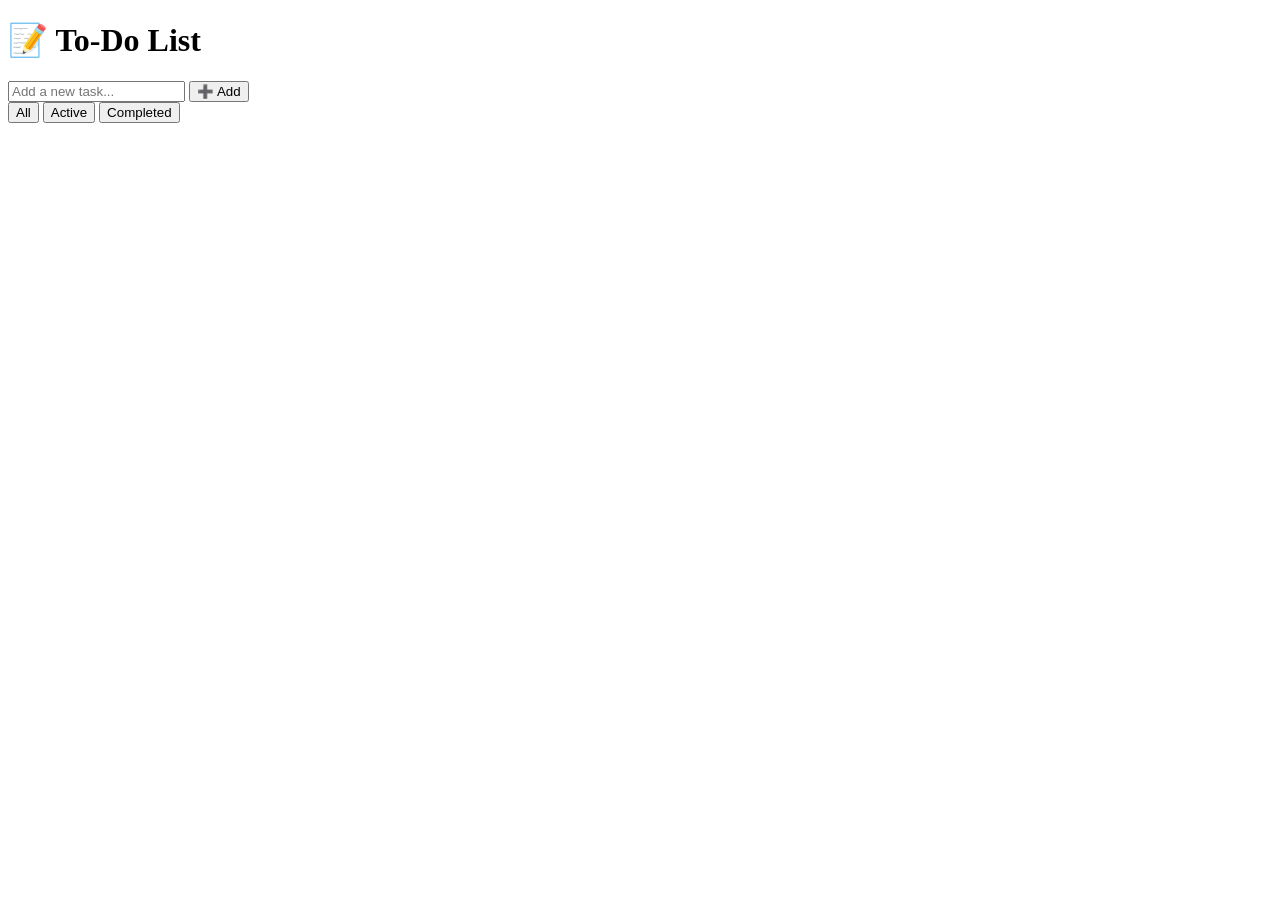
==== index.html @ 1f7e970e "Add files via upload" ====
<!DOCTYPE html>
<html lang="en">
<head>
    <meta charset="UTF-8">
    <meta name="viewport" content="width=device-width, initial-scale=1.0">
    <title>To-Do List App</title>
    <link rel="stylesheet" href="styles.css">
</head>
<body>
    <div class="container">
        <h1>📝 To-Do List</h1>
        <div class="input-section">
            <input type="text" id="task-input" placeholder="Add a new task...">
            <button id="add-btn">➕ Add</button>
        </div>
        <div class="filters">
            <button class="filter-btn active" data-filter="all">All</button>
            <button class="filter-btn" data-filter="active">Active</button>
            <button class="filter-btn" data-filter="completed">Completed</button>
        </div>
        <ul id="task-list"></ul>
    </div>
    <script src="script.js"></script>
</body>
</html>
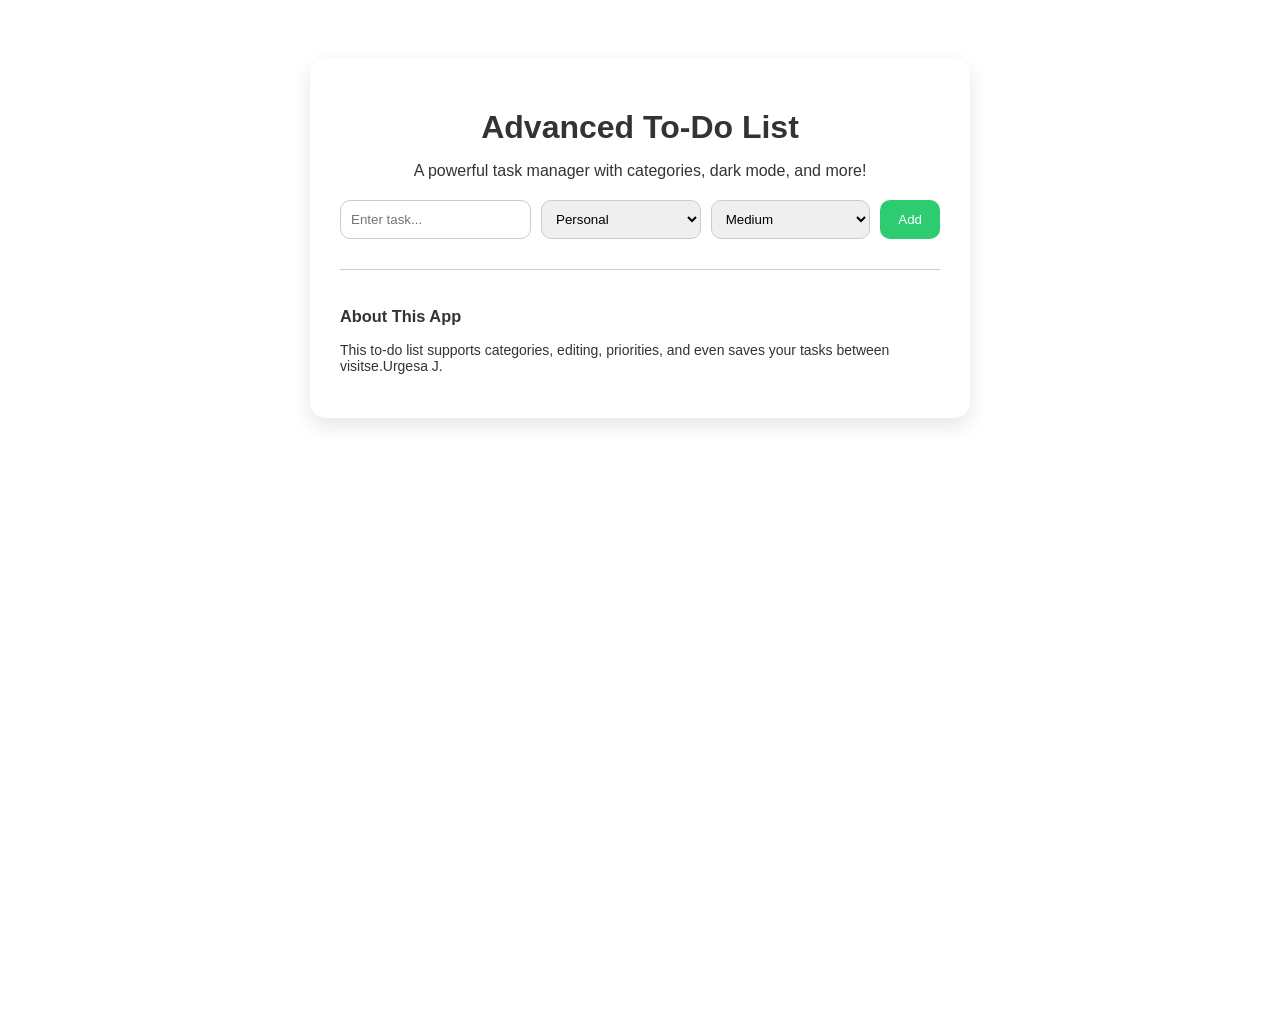
==== commit 37abdfd2: "Add files via upload" ====
--- a/index.html
+++ b/index.html
@@ -1,25 +1,45 @@
 <!DOCTYPE html>
 <html lang="en">
 <head>
-    <meta charset="UTF-8">
-    <meta name="viewport" content="width=device-width, initial-scale=1.0">
-    <title>To-Do List App</title>
-    <link rel="stylesheet" href="styles.css">
+  <meta charset="UTF-8" />
+  <meta name="viewport" content="width=device-width, initial-scale=1.0"/>
+  <title>Advanced To-Do List App</title>
+  <link rel="stylesheet" href="style.css" />
 </head>
 <body>
-    <div class="container">
-        <h1>📝 To-Do List</h1>
-        <div class="input-section">
-            <input type="text" id="task-input" placeholder="Add a new task...">
-            <button id="add-btn">➕ Add</button>
-        </div>
-        <div class="filters">
-            <button class="filter-btn active" data-filter="all">All</button>
-            <button class="filter-btn" data-filter="active">Active</button>
-            <button class="filter-btn" data-filter="completed">Completed</button>
-        </div>
-        <ul id="task-list"></ul>
+  <div class="container">
+    <header>
+      <h1>Advanced To-Do List</h1>
+      <p>A powerful task manager with categories, dark mode, and more!</p>
+      <label class="switch">
+        <input type="checkbox" id="themeToggle">
+        <span class="slider round"></span>
+      </label>
+    </header>
+
+    <div class="input-section">
+      <input type="text" id="taskInput" placeholder="Enter task..." />
+      <select id="categorySelect">
+        <option value="Personal">Personal</option>
+        <option value="School">School</option>
+        <option value="Work">Work</option>
+      </select>
+      <select id="prioritySelect">
+        <option value="Low">Low</option>
+        <option value="Medium" selected>Medium</option>
+        <option value="High">High</option>
+      </select>
+      <button onclick="addTask()">Add</button>
     </div>
-    <script src="script.js"></script>
+
+    <ul id="taskList"></ul>
+
+    <footer>
+      <h3>About This App</h3>
+      <p>This to-do list supports categories, editing, priorities, and even saves your tasks between visitse.Urgesa J.</p>
+    </footer>
+  </div>
+
+  <script src="script.js"></script>
 </body>
-</html>
+</html>
--- a/style.css
+++ b/style.css
@@ -0,0 +1,173 @@
+/* Light Theme (default) */
+:root {
+  --bg-color: #ffffff;
+  --text-color: #333;
+  --task-bg: #f9f9f9;
+  --completed-color: #888;
+}
+
+/* Dark Theme */
+body.dark {
+  --bg-color: #1e1e1e;
+  --text-color: #e0e0e0;
+  --task-bg: #333;
+  --completed-color: #777;
+}
+
+body {
+  background: var(--bg-color);
+  color: var(--text-color);
+  font-family: 'Segoe UI', sans-serif;
+  padding: 50px 20px;
+  min-height: 100vh;
+  transition: background 0.3s, color 0.3s;
+}
+
+.container {
+  max-width: 600px;
+  margin: auto;
+  padding: 30px;
+  background: var(--bg-color);
+  border-radius: 15px;
+  box-shadow: 0 8px 20px rgba(0,0,0,0.1);
+}
+
+header {
+  text-align: center;
+  margin-bottom: 20px;
+  position: relative;
+}
+
+h1 {
+  margin-bottom: 5px;
+}
+
+.input-section {
+  display: flex;
+  flex-wrap: wrap;
+  gap: 10px;
+  margin-bottom: 20px;
+}
+
+input, select {
+  padding: 10px;
+  border-radius: 10px;
+  border: 1px solid #ccc;
+  flex: 1;
+}
+
+button {
+  background: #2ecc71;
+  color: white;
+  border: none;
+  padding: 10px 18px;
+  border-radius: 10px;
+  cursor: pointer;
+  transition: background 0.3s;
+}
+
+button:hover {
+  background: #27ae60;
+}
+
+ul {
+  list-style: none;
+  padding: 0;
+}
+
+li {
+  background: var(--task-bg);
+  margin-bottom: 10px;
+  padding: 15px;
+  border-radius: 10px;
+  display: flex;
+  justify-content: space-between;
+  flex-wrap: wrap;
+  align-items: center;
+}
+
+li.completed {
+  text-decoration: line-through;
+  color: var(--completed-color);
+}
+
+.task-info {
+  flex: 1;
+}
+
+.badge {
+  display: inline-block;
+  font-size: 12px;
+  margin-left: 5px;
+  padding: 3px 7px;
+  border-radius: 5px;
+  color: white;
+}
+
+.category-Personal { background: #9b59b6; }
+.category-School { background: #3498db; }
+.category-Work { background: #e67e22; }
+
+.priority-High { background: #e74c3c; }
+.priority-Medium { background: #f1c40f; color: black; }
+.priority-Low { background: #2ecc71; }
+
+.actions button {
+  background: none;
+  border: none;
+  font-size: 16px;
+  cursor: pointer;
+  margin-left: 8px;
+}
+
+.actions .edit { color: #2980b9; }
+.actions .delete { color: #e74c3c; }
+.actions .done { color: #2ecc71; }
+
+footer {
+  margin-top: 30px;
+  font-size: 14px;
+  border-top: 1px solid #ccc;
+  padding-top: 20px;
+}
+
+.switch {
+  position: absolute;
+  top: 0;
+  right: 0;
+}
+
+.switch input {
+  display: none;
+}
+
+.slider {
+  width: 50px;
+  height: 25px;
+  background: #ccc;
+  border-radius: 30px;
+  position: relative;
+  transition: 0.3s;
+  cursor: pointer;
+}
+
+.slider::before {
+  content: "";
+  position: absolute;
+  width: 20px;
+  height: 20px;
+  background: white;
+  top: 2.5px;
+  left: 3px;
+  border-radius: 50%;
+  transition: 0.3s;
+}
+
+input:checked + .slider {
+  background: #2ecc71;
+}
+
+input:checked + .slider::before {
+  transform: translateX(25px);
+}
+
